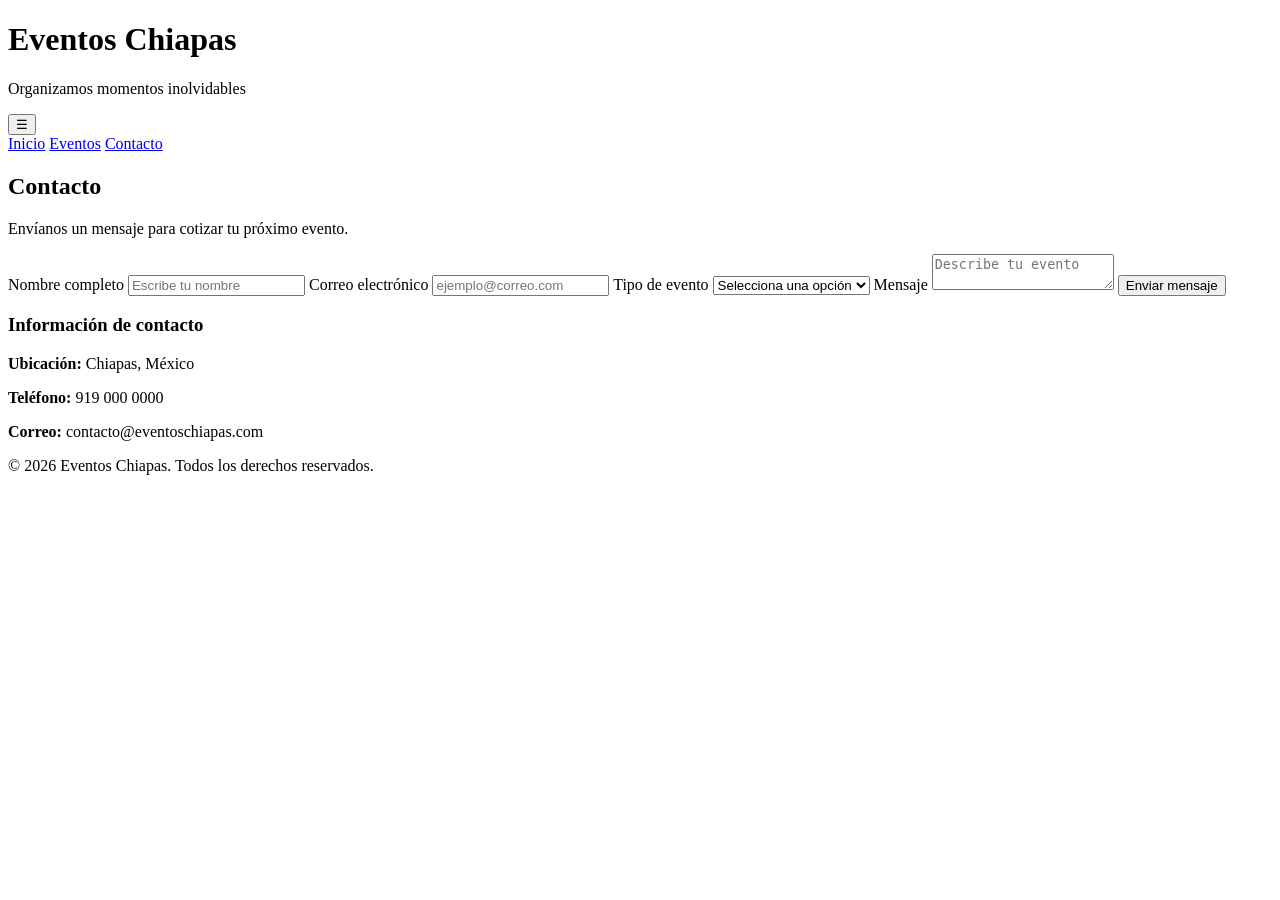
==== contacto.html @ fd7b9402 "creacion del codigo de contacto" ====
<!DOCTYPE html>
<html lang="es">
<head>
  <meta charset="UTF-8">
  <meta name="viewport" content="width=device-width, initial-scale=1.0">
  <title>Contacto | Eventos Chiapas</title>
  <link rel="stylesheet" href="css/style.css">
</head>
<body>

<header class="header">
  <div class="logo">
    <h1>Eventos Chiapas</h1>
    <p>Organizamos momentos inolvidables</p>
  </div>

  <button class="menu-btn" id="menuBtn">☰</button>

  <nav class="nav" id="navLinks">
    <a href="index.html">Inicio</a>
    <a href="eventos.html">Eventos</a>
    <a href="contacto.html">Contacto</a>
  </nav>
</header>

<main>
  <section class="page-title">
    <h2>Contacto</h2>
    <p>Envíanos un mensaje para cotizar tu próximo evento.</p>
  </section>

  <section class="contact-container">
    <form class="contact-form" id="contactForm">
      <label>Nombre completo</label>
      <input type="text" id="nombre" placeholder="Escribe tu nombre" required>

      <label>Correo electrónico</label>
      <input type="email" id="correo" placeholder="ejemplo@correo.com" required>

      <label>Tipo de evento</label>
      <select id="evento" required>
        <option value="">Selecciona una opción</option>
        <option>Boda</option>
        <option>XV años</option>
        <option>Evento empresarial</option>
        <option>Evento cultural</option>
        <option>Otro</option>
      </select>

      <label>Mensaje</label>
      <textarea id="mensaje" placeholder="Describe tu evento" required></textarea>

      <button type="submit" class="btn">Enviar mensaje</button>
    </form>

    <div class="contact-info">
      <h3>Información de contacto</h3>
      <p><strong>Ubicación:</strong> Chiapas, México</p>
      <p><strong>Teléfono:</strong> 919 000 0000</p>
      <p><strong>Correo:</strong> contacto@eventoschiapas.com</p>
    </div>
  </section>
</main>

<footer class="footer">
  <p>&copy; 2026 Eventos Chiapas. Todos los derechos reservados.</p>
</footer>

<script src="js/script.js"></script>
</body>
</html>
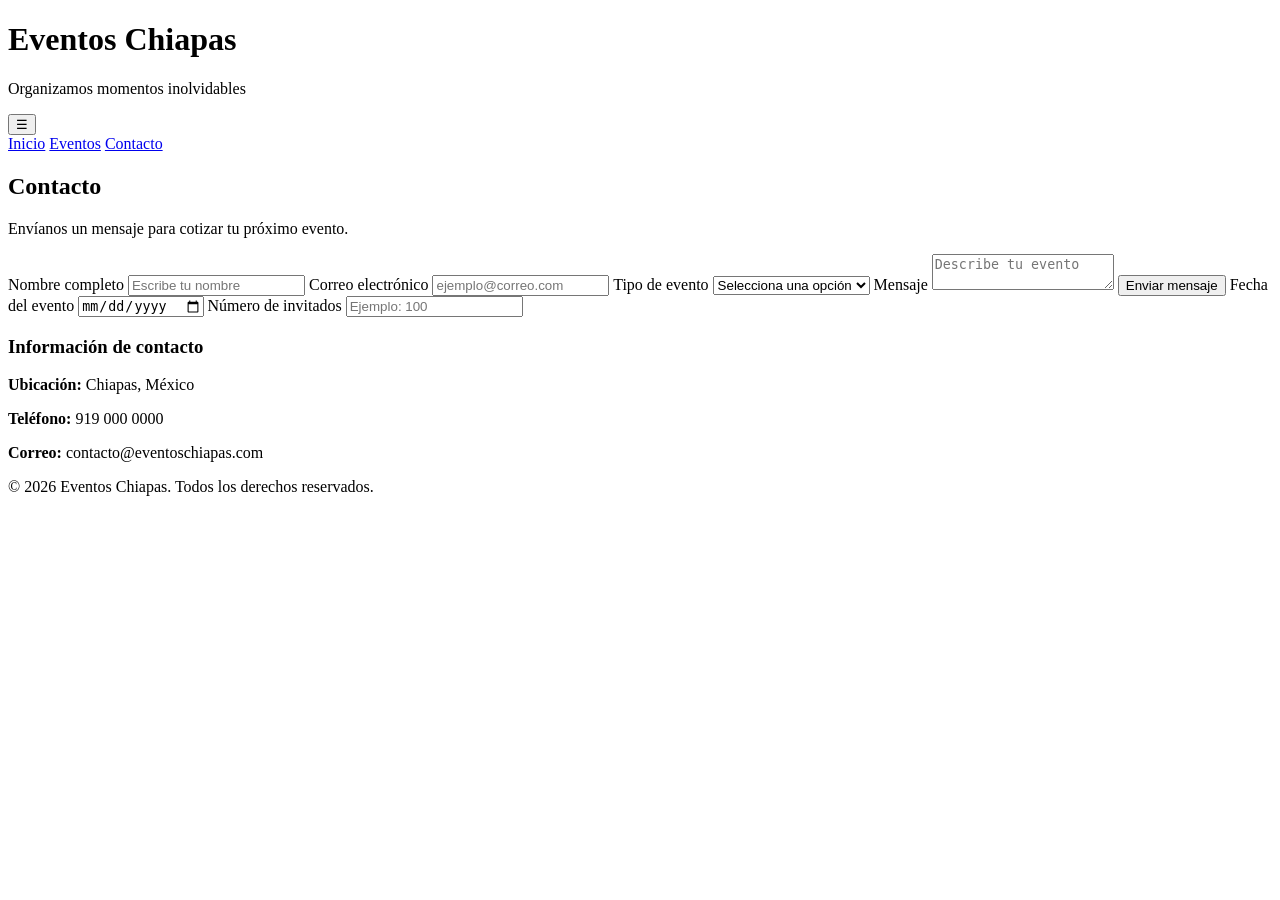
==== commit 3ab5f31f: "rama-contacto" ====
--- a/contacto.html
+++ b/contacto.html
@@ -51,6 +51,13 @@
       <textarea id="mensaje" placeholder="Describe tu evento" required></textarea>
 
       <button type="submit" class="btn">Enviar mensaje</button>
+
+      <label>Fecha del evento</label>
+<input type="date" id="fechaEvento">
+
+<label>Número de invitados</label>
+<input type="number" id="invitados" placeholder="Ejemplo: 100">
+
     </form>
 
     <div class="contact-info">
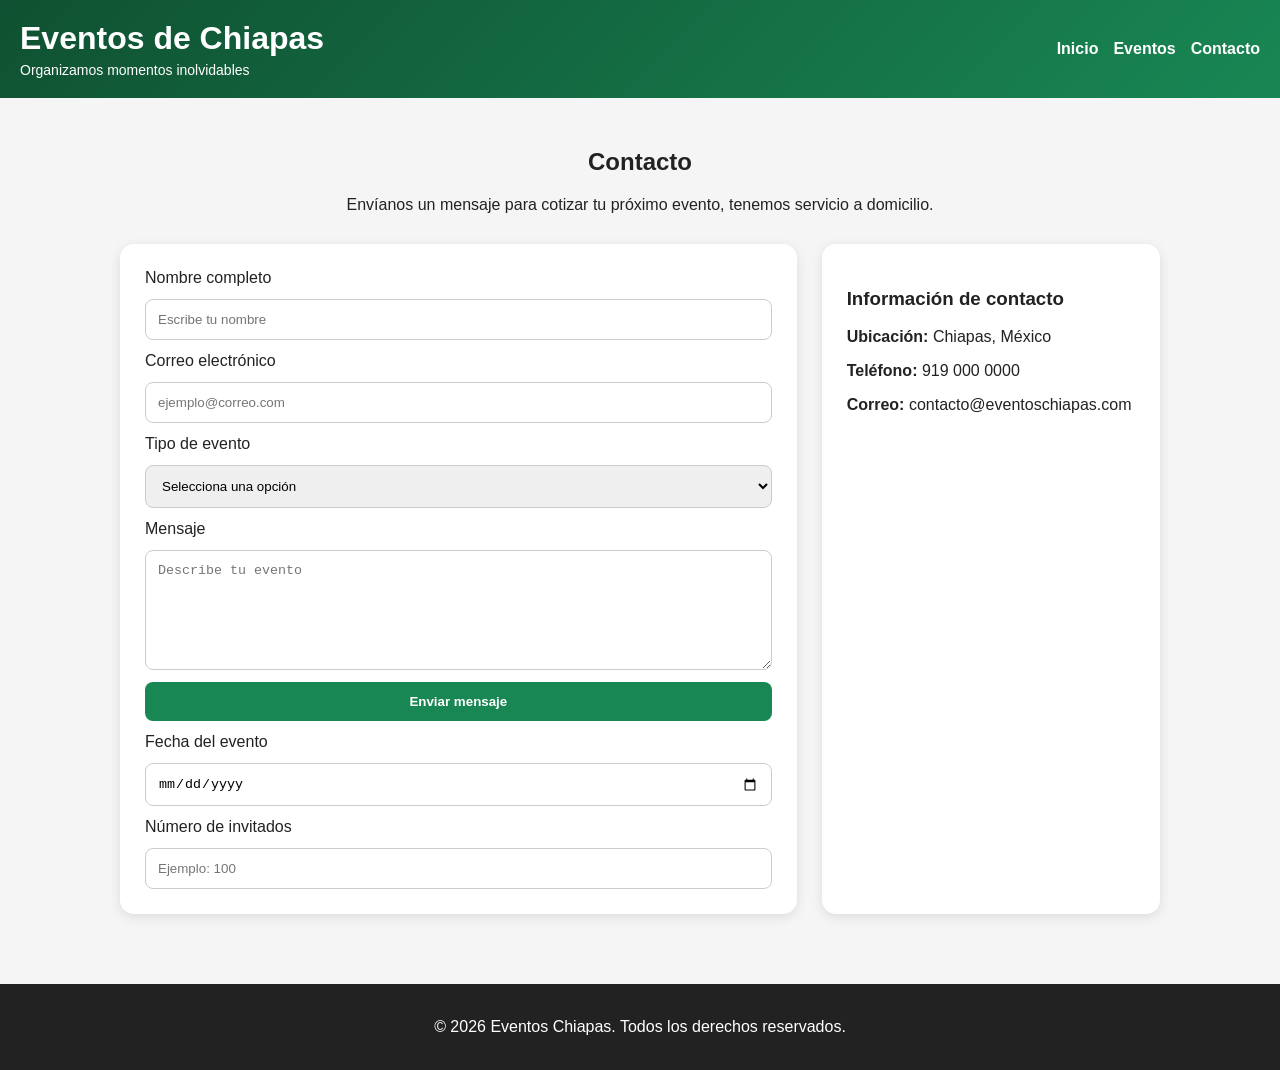
==== commit e53e1a7e: "Update contacto.html Modificacion del archivo contacto" ====
--- a/contacto.html
+++ b/contacto.html
@@ -10,7 +10,7 @@
 
 <header class="header">
   <div class="logo">
-    <h1>Eventos Chiapas</h1>
+    <h1>Eventos de Chiapas</h1>
     <p>Organizamos momentos inolvidables</p>
   </div>
 
@@ -26,7 +26,7 @@
 <main>
   <section class="page-title">
     <h2>Contacto</h2>
-    <p>Envíanos un mensaje para cotizar tu próximo evento.</p>
+    <p>Envíanos un mensaje para cotizar tu próximo evento, tenemos servicio a domicilio.</p>
   </section>
 
   <section class="contact-container">
--- a/css/style.css
+++ b/css/style.css
@@ -0,0 +1,193 @@
+* {
+  box-sizing: border-box;
+}
+
+body {
+  margin: 0;
+  font-family: Arial, Helvetica, sans-serif;
+  background-color: #f5f5f5;
+  color: #222;
+}
+
+.header {
+  background: linear-gradient(135deg, #0f5132, #198754);
+  color: white;
+  padding: 20px;
+  display: flex;
+  justify-content: space-between;
+  align-items: center;
+}
+
+.logo h1 {
+  margin: 0;
+}
+
+.logo p {
+  margin: 5px 0 0;
+  font-size: 14px;
+}
+
+.nav {
+  display: flex;
+  gap: 15px;
+}
+
+.nav a {
+  color: white;
+  text-decoration: none;
+  font-weight: bold;
+}
+
+.nav a:hover {
+  text-decoration: underline;
+}
+
+.menu-btn {
+  display: none;
+  background-color: white;
+  color: #0f5132;
+  border: none;
+  padding: 10px;
+  border-radius: 6px;
+  font-size: 22px;
+  cursor: pointer;
+}
+
+main {
+  max-width: 1100px;
+  margin: auto;
+  padding: 30px;
+}
+
+.hero {
+  background-color: white;
+  padding: 50px;
+  border-radius: 15px;
+  text-align: center;
+  box-shadow: 0 3px 12px rgba(0, 0, 0, 0.10);
+}
+
+.hero h2 {
+  font-size: 36px;
+  color: #0f5132;
+}
+
+.hero p {
+  font-size: 18px;
+  line-height: 1.6;
+}
+
+.btn {
+  display: inline-block;
+  background-color: #198754;
+  color: white;
+  padding: 12px 20px;
+  border-radius: 8px;
+  text-decoration: none;
+  border: none;
+  cursor: pointer;
+  font-weight: bold;
+}
+
+.btn:hover {
+  background-color: #146c43;
+}
+
+.info-section,
+.page-title {
+  text-align: center;
+  margin-bottom: 30px;
+}
+
+.cards {
+  display: grid;
+  grid-template-columns: repeat(auto-fit, minmax(230px, 1fr));
+  gap: 20px;
+}
+
+.card {
+  background-color: white;
+  padding: 25px;
+  border-radius: 14px;
+  box-shadow: 0 3px 12px rgba(0, 0, 0, 0.10);
+}
+
+.card h3 {
+  color: #0f5132;
+}
+
+.contact-container {
+  display: grid;
+  grid-template-columns: 2fr 1fr;
+  gap: 25px;
+}
+
+.contact-form,
+.contact-info {
+  background-color: white;
+  padding: 25px;
+  border-radius: 14px;
+  box-shadow: 0 3px 12px rgba(0, 0, 0, 0.10);
+}
+
+.contact-form {
+  display: flex;
+  flex-direction: column;
+  gap: 12px;
+}
+
+.contact-form input,
+.contact-form textarea,
+.contact-form select {
+  padding: 12px;
+  border: 1px solid #ccc;
+  border-radius: 8px;
+}
+
+.contact-form textarea {
+  min-height: 120px;
+  resize: vertical;
+}
+
+.footer {
+  background-color: #222;
+  color: white;
+  text-align: center;
+  padding: 18px;
+  margin-top: 40px;
+}
+
+@media (max-width: 768px) {
+  .header {
+    flex-direction: column;
+    align-items: flex-start;
+  }
+
+  .menu-btn {
+    display: block;
+    margin-top: 10px;
+  }
+
+  .nav {
+    display: none;
+    flex-direction: column;
+    width: 100%;
+    margin-top: 15px;
+  }
+
+  .nav.show {
+    display: flex;
+  }
+
+  .contact-container {
+    grid-template-columns: 1fr;
+  }
+
+  .hero {
+    padding: 30px;
+  }
+
+  .hero h2 {
+    font-size: 28px;
+  }
+}
